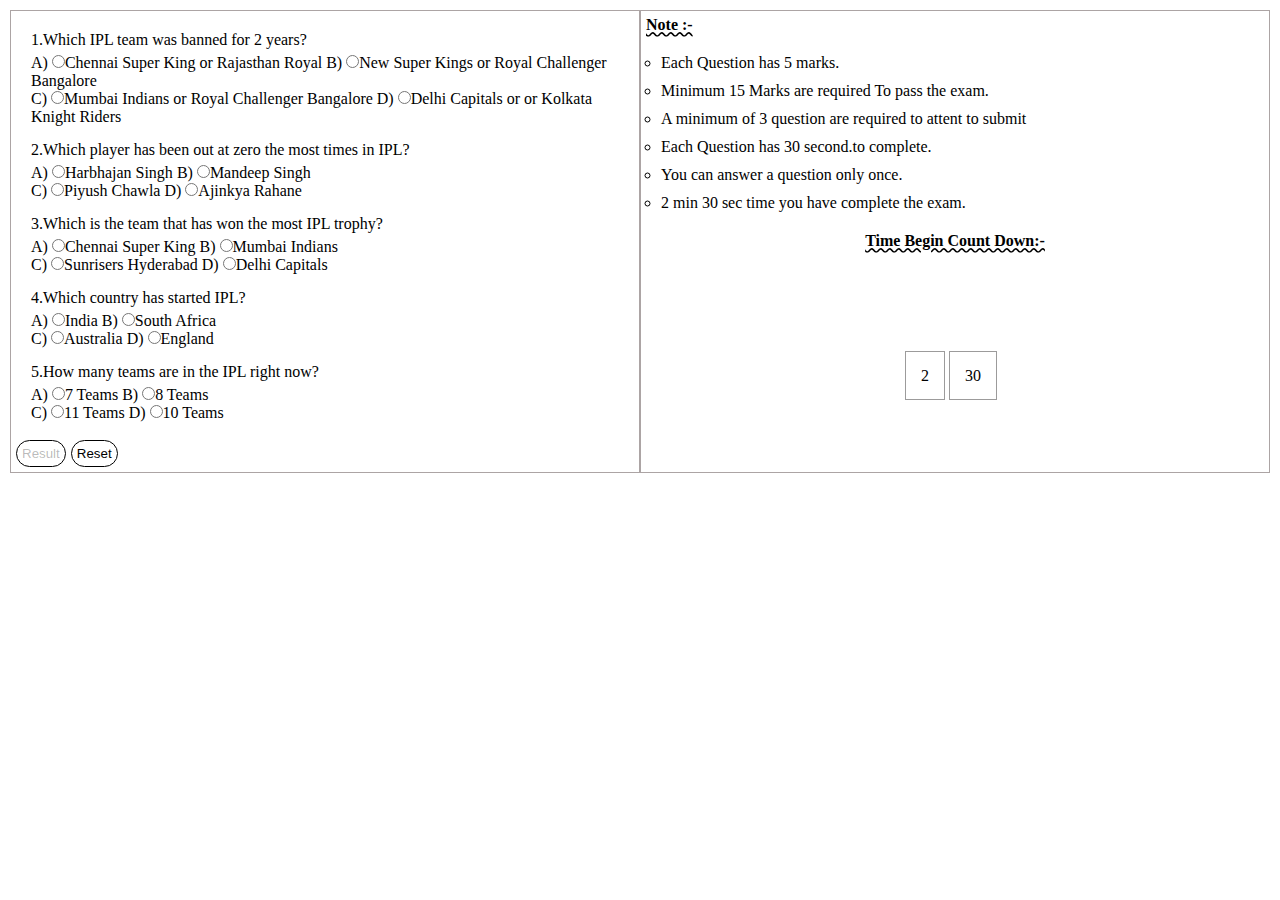
==== online_exam/online_exam.html @ 5eb73d03 "frist commit before start the development" ====
<!DOCTYPE html>
<html lang="en">

<head>
    <meta charset="UTF-8">
    <meta http-equiv="X-UA-Compatible" content="IE=edge">
    <meta name="viewport" content="width=device-width, initial-scale=1.0">
    <link rel="stylesheet" href="./css/online_exam.css">
    <title>Online Exam</title>
</head>

<body>
    <div id="online_exam_details" class="clearfix">
        <div id="question_details">
            <!-- <label>A</label><input type="radio" name="option" value="A" />
            <input type="radio" id="html" name="fav_language" value="HTML"> -->

        </div>
        <div class="tip_details" id="tip_details">
            <span class="tip">Note :-</span>
            <div class="show_note">

            </div>
            <div class="time_show">
                <p>Time Begin Count Down:-</p>
                <div class="time_details">
                    <span class="min" id="min">2</span>
                    <span class="sec" id="sec">30</span>
                </div>

            </div>
        </div>

    </div>
</body>
<script type="text/javascript" src="./js/online_exam.js"></script>

</html>
---- online_exam/css/online_exam.css ----
* {
    margin: 0;
    padding: 0;
    box-sizing: border-box;
}

#online_exam_details {
    padding: 10px;
    width: 100%;
}

#online_exam_details #question_details {
    width: 50%;
    float: left;
    padding: 5px;
    border: 1px solid rgb(172 164 164);
}

#online_exam_details #tip_details {
    width: 50%;
    float: left;
    padding: 5px;
    border: 1px solid rgb(172 164 164);
}

.clearfix::after {
    content: "";
    clear: both;
    display: table;
}

#online_exam_details #question_details button {
    padding: 5px;
    margin-right: 5px;
    border: 1px solid #000;
    border-radius: 15px;
    background-color: transparent;
    transition: 0.5s;
}

#online_exam_details #question_details button:hover {
    background: #060;
    color: #fff;
}

#question {
    padding-top: 15px;
    padding-left: 15px;
}

#radio_option {
    padding-top: 5px;
    padding-left: 15px;
}

.tip_details .show_note {
    padding: 15px;
}

.tip_details .show_note ul {
    list-style: none;
    list-style-type: circle;
}

.tip_details .show_note ul li {
    padding: 5px 0px 5px 0px;
}

.tip_details .time_show {
    position: relative;
    height: 30vh;
}

.tip_details .tip{
    font-weight: bold;
    text-decoration-line: underline;
    text-decoration-style: wavy;
}

.tip_details .time_show p{
    text-align: center;
    font-weight: bold;
    text-decoration-line: underline;
    text-decoration-style: wavy;
}

.tip_details .time_show .time_details {
    position: absolute;
    top: 50%;
    left: 50%;
    margin: 0px 0 0 -50px;
}

.tip_details .time_show .min,
.sec {
    border: 1px solid rgb(156, 155, 155);
    padding: 15px;

}
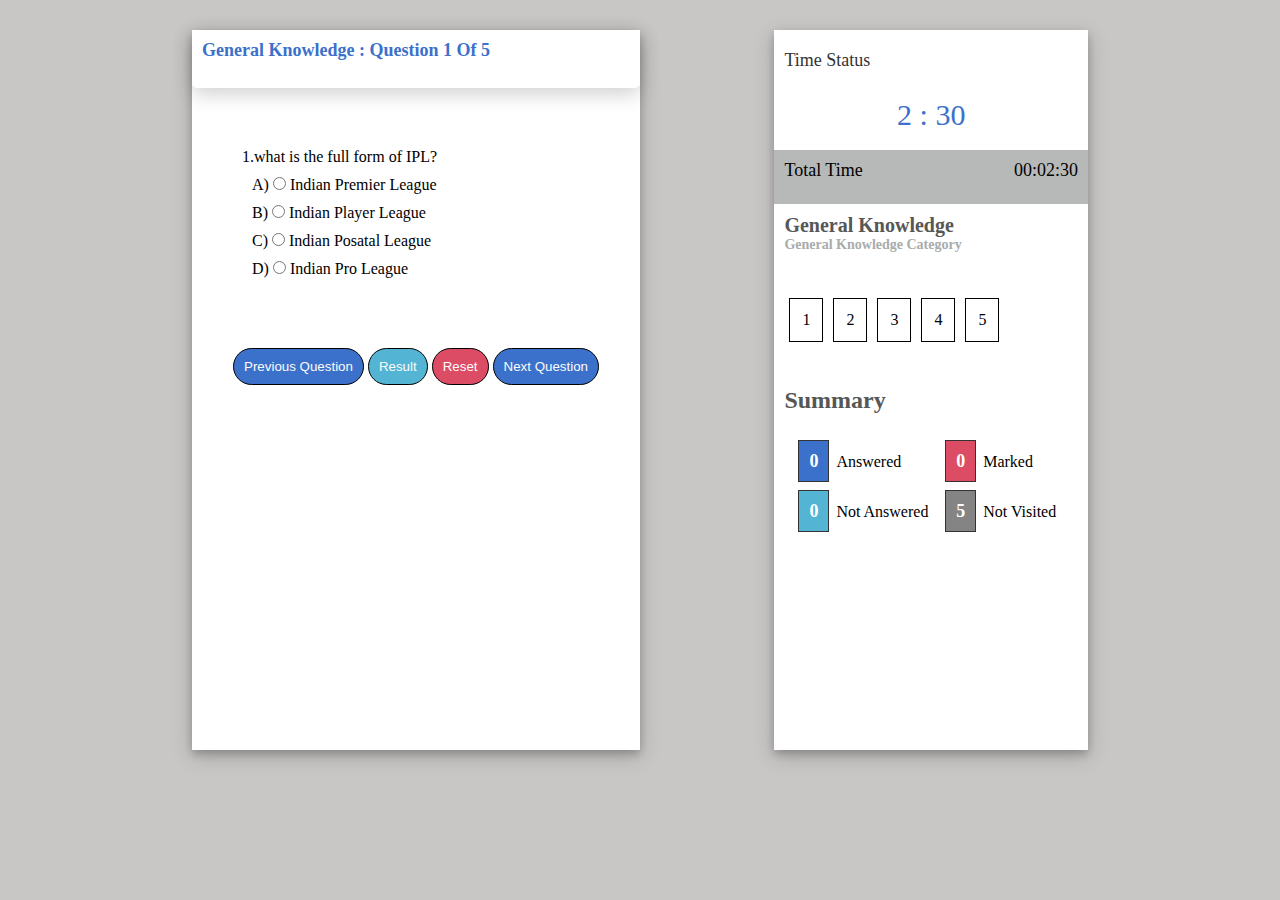
==== commit 5f2daffd: "major changes is did in CSS JavaScript and css" ====
--- a/online_exam/online_exam.html
+++ b/online_exam/online_exam.html
@@ -10,27 +10,73 @@
 </head>
 
 <body>
-    <div id="online_exam_details" class="clearfix">
-        <div id="question_details">
-            <!-- <label>A</label><input type="radio" name="option" value="A" />
-            <input type="radio" id="html" name="fav_language" value="HTML"> -->
+    <div class="container" id="online_exam_details">
+        <!-- right side container -->
+        <div id="right-side-container" class="right-side-container">
+            <div class="question-description">
+                <span id="question-title">General Knowledge : Question</span>
+                <span id="question-no"></span> Of
+                <span id="total-questions"></span>
+            </div>
+            <div id="display_questions">
+
+            </div>
+            <div class="show-button">
+                <button type="button" id="btn-prev" onclick="display_questions('Prev')">Previous Question</button>
+                <button type="button" id="btn-result" onclick="show_result()" id="btn_result">Result</button>
+                <button type="button" id="btn-reset" onclick="reset()">Reset</button>
+                <button type="button" id="btn-next" onclick="display_questions('Next')">Next Question</button>
+            </div>
 
         </div>
-        <div class="tip_details" id="tip_details">
-            <span class="tip">Note :-</span>
-            <div class="show_note">
+        <!-- left side container -->
+        <div class="left-side-container" id="left-side-container">
+            <div class="time">
+                <div class="time_details">
+                    <p>Time Status</p>
+                    <div class="show-time">
+                        <!-- <span class="hrs" id="hrs">00:</span> -->
+                        <span class="min" id="min">2</span> :
+                        <span class="sec" id="sec">30</span>
+                    </div>
+                </div>
+                <div class="total-time" id="total-time">
+                    <span id="total-time-1">Total Time</span>
+                    <span id="total-time-2"> 00:02:30</span>
+                </div>
+            </div>
+            <div class="exam-panel">
+                <h3 class="title" id="title">General Knowledge</h3>
+                <p class="sub-title" id="sub-title">General Knowledge Category</p>
+            </div>
 
+            <div class="question-summary-panel">
+                <div class="question-list" id="question-list">
+                    <ul class="show-question-list" id="show-question-list">
+
+                    </ul>
+                </div>
+                <div class="question-category">
+                    <h2>Summary</h2>
+                    <div id="question-category-1">
+                        <span id="que-answered"><span id="que-answered-no">0</span>Answered</span>
+                        <span id="que-marked"><span id="que-marked-no">0</span>Marked</span>
+                    </div>
+                    <div id="question-category-2">
+                        <span id="que-not-answered"><span id="que-not-answered-no">0</span>Not Answered</span>
+                        <span id="que-not-visited"><span id="que-not-visited-no">0</span>Not Visited</span>
+                    </div>
+                </div>
             </div>
-            <div class="time_show">
-                <p>Time Begin Count Down:-</p>
-                <div class="time_details">
-                    <span class="min" id="min">2</span>
-                    <span class="sec" id="sec">30</span>
+
+           
+            <!-- <div class="note-panel">
+                <span class="tip">Note :-</span>
+                <div id="show-note">
+
                 </div>
-
-            </div>
+            </div> -->
         </div>
-
     </div>
 </body>
 <script type="text/javascript" src="./js/online_exam.js"></script>
--- a/online_exam/css/online_exam.css
+++ b/online_exam/css/online_exam.css
@@ -1,99 +1,214 @@
-* {
+ * {
     margin: 0;
     padding: 0;
     box-sizing: border-box;
-}
-
-#online_exam_details {
-    padding: 10px;
+ }
+
+ body {
+    background: #c9c6c6;
+ }
+
+ .container {
+    width: 70%;
+    margin: 30px auto;
+ }
+
+ .container .right-side-container {
+    float: left;
+    width: 50%;
+    background: #ffffff;
+    box-shadow: 0 4px 8px 0 rgba(0, 0, 0, 0.2), 0 6px 20px 0 rgba(0, 0, 0, 0.19);
+    height: 80vh;
+ }
+
+ .container .right-side-container .question-description {
+    background: #ffffff;
+    box-shadow: 0 6px 20px 0 rgba(0, 0, 0, 0.19);
+    height: 8%;
+    padding-top: 10px;
+    padding-left: 10px;
+    border-bottom-left-radius: 5px;
+    border-bottom-right-radius: 5px;
+    font-weight: bolder;
+    font-size: large;
+    color: #3B71CA;
+ }
+
+ .container .right-side-container #display_questions {
     width: 100%;
-}
-
-#online_exam_details #question_details {
+    padding: 10px 0 10px 50px;
+    margin-top: 50px;
+ }
+
+ .container .right-side-container #display_questions .show-option label {
+    width: 80%;
+    display: block;
+    margin: 10px;
+ }
+
+ .container .right-side-container .show-button {
+    text-align: center;
+ }
+
+ .container .right-side-container .show-button button {
+    background: transparent;
+    margin-top: 50px;
+    padding: 10px;
+    cursor: pointer;
+    text-align: center;
+    border: 1px solid #000000;
+    border-radius: 25px;
+    color: #FBFBFB;
+ }
+
+ /* #14A44D - s; #3B71CA - p; #54B4D3 - I; #E4A11B-w */
+
+ .container .right-side-container .show-button #btn-prev,
+ .container .right-side-container .show-button #btn-next {
+    background: #3B71CA;
+ }
+
+ .container .right-side-container .show-button #btn-result {
+    background: #54B4D3;
+ }
+
+ .container .right-side-container .show-button #btn-reset {
+    background: #DC4C64;
+ }
+
+
+
+ .container .right-side-container .show-button #btn-prev:hover,
+ .container .right-side-container .show-button #btn-next:hover,
+ .container .right-side-container .show-button #btn-result:hover,
+ .container .right-side-container .show-button #btn-reset:hover {
+    background: #FBFBFB;
+    color: #000000;
+
+ }
+
+ .container .left-side-container {
+    float: right;
+    width: 35%;
+    background: #ffffff;
+    box-shadow: 0 4px 8px 0 rgba(0, 0, 0, 0.2), 0 6px 20px 0 rgba(0, 0, 0, 0.19);
+    height: 80vh;
+    padding: 10px;
+ }
+
+ .container .left-side-container .time p {
+    line-height: 40px;
+    font-size: 18px;
+    color: #333333
+ }
+
+ .container .left-side-container .time .show-time {
+    line-height: 40px;
+    font-size: 30px;
+    padding: 15px;
+    text-align: center;
+    color: #3B71CA;
+ }
+
+ .container .left-side-container .time .total-time {
+    background: #b7b9b9;
+    padding: 10px;
+    margin-left: -10px;
+    margin-right: -10px;
+    font-size: 18px;
+    height: 6vh;
+ }
+
+ .container .left-side-container .time .total-time #total-time-1 {
+    float: left;
+ }
+
+ .container .left-side-container .time .total-time #total-time-2 {
+    float: right;
+ }
+
+ .container .left-side-container .exam-panel {
+    margin: 10px 0 20px;
+ }
+
+ .container .left-side-container .exam-panel #title {
+    font-size: 20px;
+    color: #565757;
+    font-weight: bold;
+ }
+
+ .container .left-side-container .exam-panel #sub-title {
+    font-size: 14px;
+    color: #a9acac;
+    font-weight: bold;
+ }
+
+ .container .left-side-container .question-summary-panel .question-list {
+    margin-top: 40px;
+    margin-bottom: 40px;
+ }
+
+ .container .left-side-container .question-summary-panel .question-list ul {
+    list-style-type: none;
+ }
+
+ .container .left-side-container .question-summary-panel .question-list ul>li {
+    display: inline-block;
+    border: 1px solid #000000;
+    padding: 12px;
+    margin: 5px;
+ }
+ .container .left-side-container .question-summary-panel .question-category h2{
+   margin-bottom: 20px;
+   color: #565757;
+ }
+ .container .left-side-container .question-summary-panel .question-category #question-category-1 #que-answered,
+ .container .left-side-container .question-summary-panel .question-category #question-category-2 #que-not-answered {
+    float: left;
     width: 50%;
-    float: left;
-    padding: 5px;
-    border: 1px solid rgb(172 164 164);
-}
-
-#online_exam_details #tip_details {
+    padding: 7px 0 7px 7px;
+    margin-bottom: 5px;
+    margin-top: 10px;
+ }
+
+ .container .left-side-container .question-summary-panel .question-category #question-category-1 #que-marked,
+ .container .left-side-container .question-summary-panel .question-category #question-category-2 #que-not-visited {
+    float: right;
     width: 50%;
-    float: left;
-    padding: 5px;
-    border: 1px solid rgb(172 164 164);
-}
-
-.clearfix::after {
-    content: "";
-    clear: both;
-    display: table;
-}
-
-#online_exam_details #question_details button {
-    padding: 5px;
-    margin-right: 5px;
-    border: 1px solid #000;
-    border-radius: 15px;
-    background-color: transparent;
-    transition: 0.5s;
-}
-
-#online_exam_details #question_details button:hover {
-    background: #060;
-    color: #fff;
-}
-
-#question {
-    padding-top: 15px;
-    padding-left: 15px;
-}
-
-#radio_option {
-    padding-top: 5px;
-    padding-left: 15px;
-}
-
-.tip_details .show_note {
-    padding: 15px;
-}
-
-.tip_details .show_note ul {
-    list-style: none;
-    list-style-type: circle;
-}
-
-.tip_details .show_note ul li {
-    padding: 5px 0px 5px 0px;
-}
-
-.tip_details .time_show {
-    position: relative;
-    height: 30vh;
-}
-
-.tip_details .tip{
+    padding: 7px 0 7px 7px;
+    margin-bottom: 5px;
+    margin-top: 10px;
+ }
+
+ .container .left-side-container .question-summary-panel .question-category #question-category-1 #que-answered span,
+ .container .left-side-container .question-summary-panel .question-category #question-category-2 #que-not-answered span,
+ .container .left-side-container .question-summary-panel .question-category #question-category-1 #que-marked span,
+ .container .left-side-container .question-summary-panel .question-category #question-category-2 #que-not-visited span {
+    border: 1px solid #333333;
+    padding: 10px;
+    margin: 7px;
+    color: #ffffff;
     font-weight: bold;
-    text-decoration-line: underline;
-    text-decoration-style: wavy;
-}
-
-.tip_details .time_show p{
-    text-align: center;
-    font-weight: bold;
-    text-decoration-line: underline;
-    text-decoration-style: wavy;
-}
-
-.tip_details .time_show .time_details {
-    position: absolute;
-    top: 50%;
-    left: 50%;
-    margin: 0px 0 0 -50px;
-}
-
-.tip_details .time_show .min,
-.sec {
-    border: 1px solid rgb(156, 155, 155);
-    padding: 15px;
-
-}+    font-size: 18px;
+ }
+
+ .container .left-side-container .question-summary-panel .question-category #question-category-1 #que-answered span {
+    background:  #3B71CA;
+ }
+
+ .container .left-side-container .question-summary-panel .question-category #question-category-2 #que-not-answered span {
+    background: #54B4D3;
+ }
+
+ .container .left-side-container .question-summary-panel .question-category #question-category-1 #que-marked span {
+    background: #DC4C64;
+ }
+
+ .container .left-side-container .question-summary-panel .question-category #question-category-2 #que-not-visited span {
+    background: #848484;
+ }
+
+ .visited-question{
+   background: #DC4C64;
+   color: #ffffff;
+ }
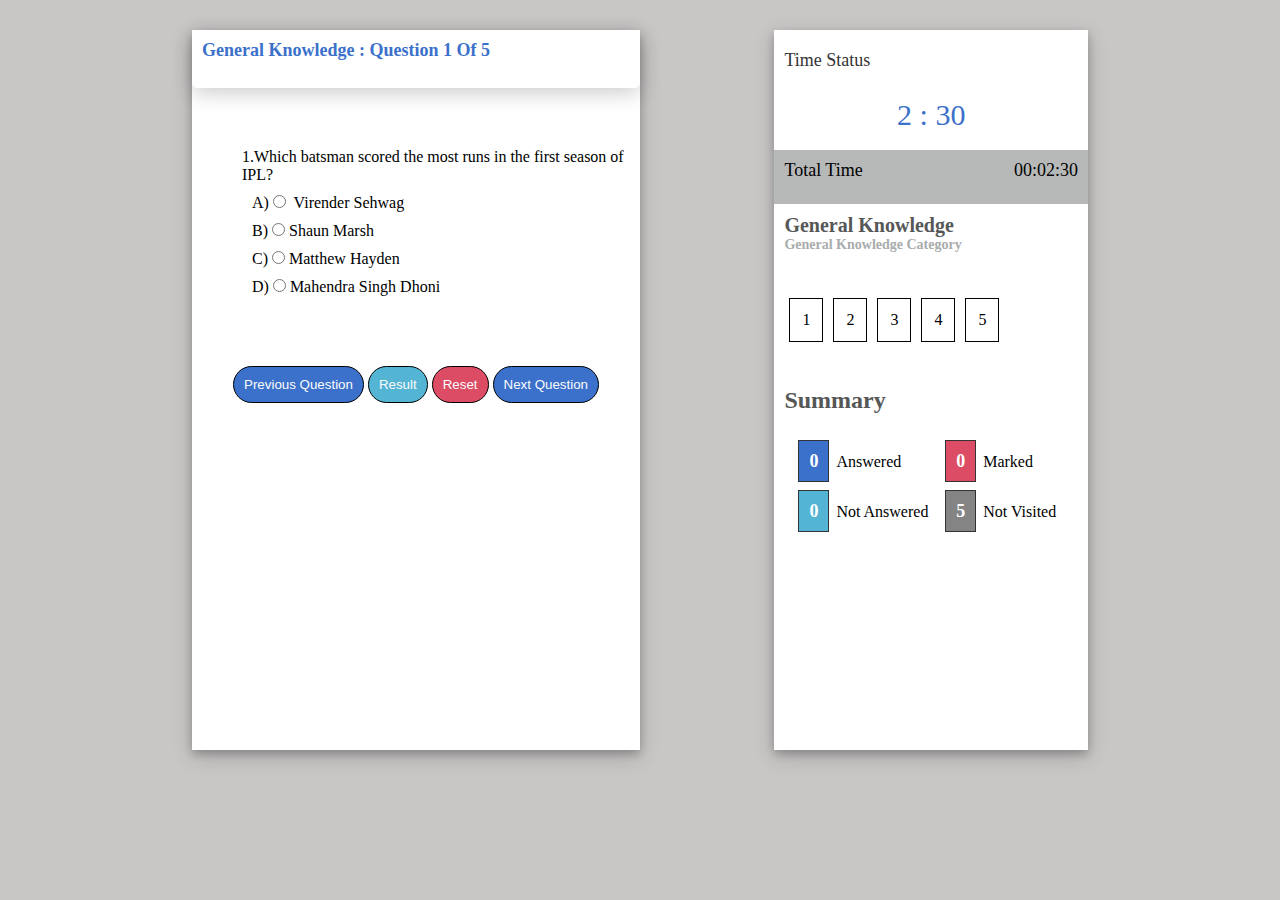
==== commit 0cbb36f9: "Remove 0 from Answereed, Maeked, Not Answereed and not visited from .html file" ====
--- a/online_exam/online_exam.html
+++ b/online_exam/online_exam.html
@@ -59,12 +59,12 @@
                 <div class="question-category">
                     <h2>Summary</h2>
                     <div id="question-category-1">
-                        <span id="que-answered"><span id="que-answered-no">0</span>Answered</span>
-                        <span id="que-marked"><span id="que-marked-no">0</span>Marked</span>
+                        <span id="que-answered"><span id="que-answered-no"></span>Answered</span>
+                        <span id="que-marked"><span id="que-marked-no"></span>Marked</span>
                     </div>
                     <div id="question-category-2">
-                        <span id="que-not-answered"><span id="que-not-answered-no">0</span>Not Answered</span>
-                        <span id="que-not-visited"><span id="que-not-visited-no">0</span>Not Visited</span>
+                        <span id="que-not-answered"><span id="que-not-answered-no"></span>Not Answered</span>
+                        <span id="que-not-visited"><span id="que-not-visited-no"></span>Not Visited</span>
                     </div>
                 </div>
             </div>
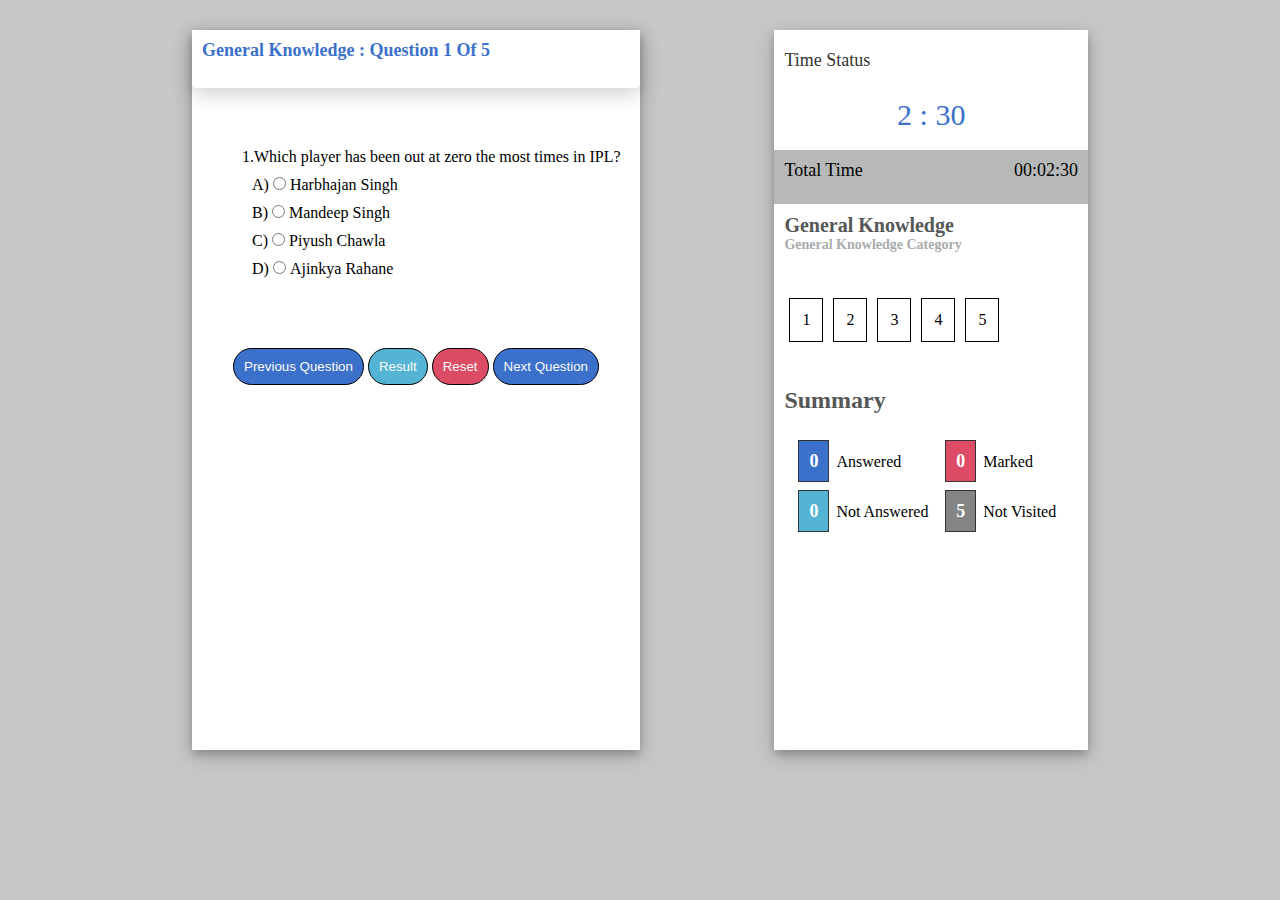
==== commit 65a6e38a: "implement the tosast message" ====
--- a/online_exam/online_exam.html
+++ b/online_exam/online_exam.html
@@ -10,6 +10,10 @@
 </head>
 
 <body>
+    <div id="toasts">
+        <!-- <div class="toasts">Hello World</div>
+        <div class="toasts">Toast Number 2</div> -->
+    </div>
     <div class="container" id="online_exam_details">
         <!-- right side container -->
         <div id="right-side-container" class="right-side-container">
@@ -79,6 +83,7 @@
         </div>
     </div>
 </body>
+<script type="text/javascript" src="./js/toasts.js"></script>
 <script type="text/javascript" src="./js/online_exam.js"></script>
 
 </html>--- a/online_exam/css/online_exam.css
+++ b/online_exam/css/online_exam.css
@@ -6,6 +6,43 @@
 
  body {
     background: #c9c6c6;
+ }
+
+ #toasts{
+   position: fixed;
+   top: 10px;
+   right: 10px;
+   display: flex;
+   flex-direction: column;
+   align-items: flex-end;
+ }
+
+ .toasts{
+   color: #ffffff;
+   border-radius: 5px;
+   padding: 1rem 2rem;
+   margin: 0.5rem;
+ }
+
+ /* #14A44D - s; #3B71CA - p; #54B4D3 - I; #E4A11B-w */
+ .success{
+   background: #14A44D;
+ }
+
+ .primary{
+   background: #1d6cec;
+ }
+
+ .info{
+   background: #54B4D3;
+ }
+
+ .warning{
+   background:  #E4A11B;
+ }
+
+ .danger{
+   background: #f5032b;
  }
 
  .container {
@@ -61,8 +98,6 @@
     color: #FBFBFB;
  }
 
- /* #14A44D - s; #3B71CA - p; #54B4D3 - I; #E4A11B-w */
-
  .container .right-side-container .show-button #btn-prev,
  .container .right-side-container .show-button #btn-next {
     background: #3B71CA;
